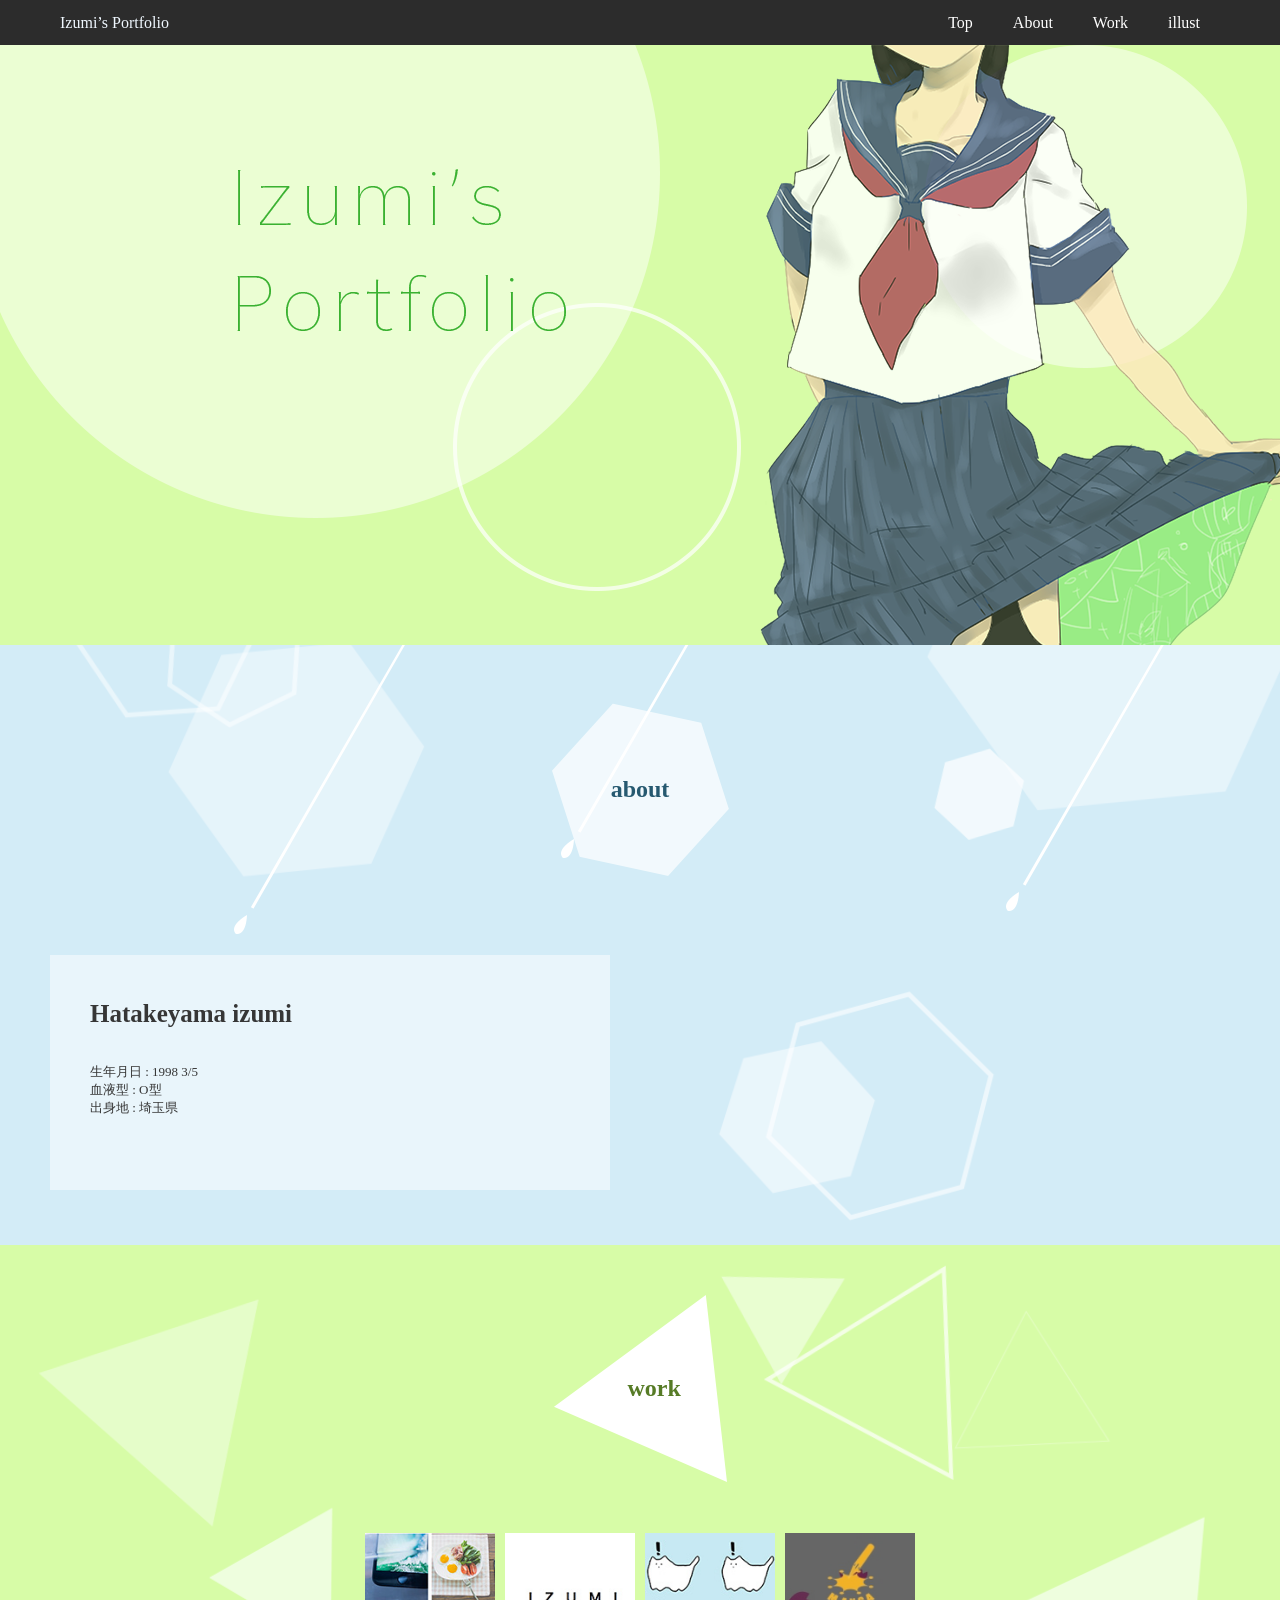
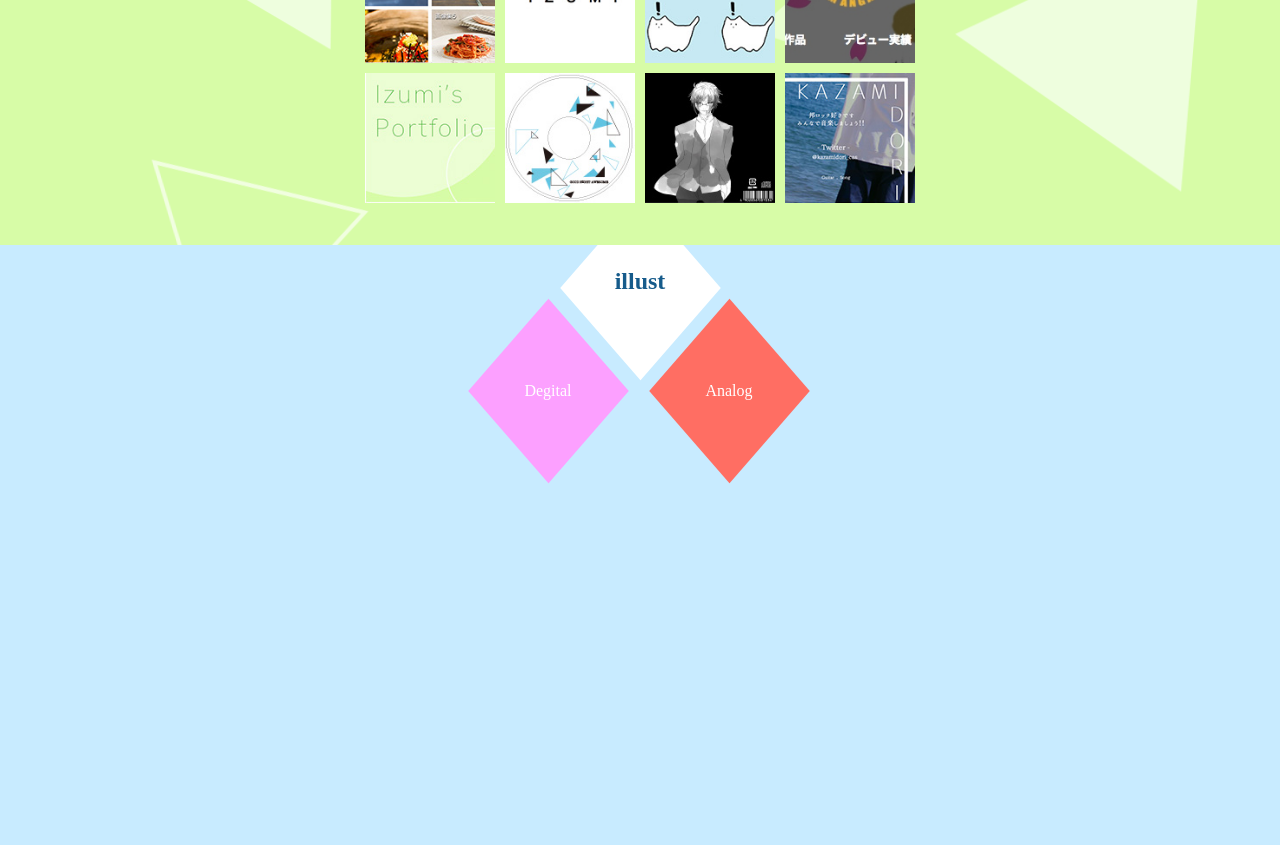
==== index.html @ aaff5a30 "no message" ====
<!DOCTYPE>
<html>

<head>
  <meta charset="utf-8">
  <link rel="stylesheet" href="css/common.css">
  <link rel="stylesheet" href="css/material.css">
    <link rel="stylesheet" href="css/colorbox.css">
  <title></title>
</head>

<body id="index">
  <header>
      <p class="logo">Izumi’s Portfolio</p>
      <ul class="nav">
          <li><a href="#index">Top</a></li>
          <li><a href="#about">About</a></li>
          <li><a href="#work">Work</a></li>
          <li><a href="#illust">illust</a></li>
      </ul>
  </header>
  <main id="main">
    <article>
      <section class="container" id="top">
        <h1 class="title"><img src="img/title.png" width="329" height="162" alt=""></h1>

        <div class="material">
          <p class="jk"><img src="img/common/main_illust.png" width="543" height="905" alt=""></p>
          <p class="maru_1"><img src="img/maru_1.png" width="323" height="323" alt=""></p>
          <p class="maru_2"><img src="img/maru_2.png" width="689" height="689" alt=""></p>
          <p class="maru_3"><img src="img/maru_3.png" width="288" height="288" alt=""></p>
        </div>
      </section>
      <section class="container" id="about">
          <h2 class="content_title">about</h2>
          <section class="profile">
           <h3>Hatakeyama izumi</h3>
              <p>生年月日 : 1998 3/5</p>
              <p>血液型 : O型</p>
              <p>出身地 : 埼玉県</p>
          </section>
        <div class="material">
          <p class="rain_01"><img src="img/rain_01.png" width="246" height="418" alt=""></p>
          <p class="rain_02"><img src="img/rain_02.png" width="211" height="358" alt=""></p>
          <p class="rain_03"><img src="img/rain_03.png" width="102" height="168" alt=""></p>
          <p class="rain_04"><img src="img/rain_04.png" width="250" height="427" alt=""></p>
          <p class="rain_05"><img src="img/rain_05.png" width="62" height="99" alt=""></p>
          <p class="rain_06"><img src="img/rain_06.png" width="247" height="420" alt=""></p>
          <p class="rain_07"><img src="img/rain_07.png" width="247" height="420" alt=""></p>
          <p class="rain_08"><img src="img/rain_08.png" width="50" height="80" alt=""></p>
          <p class="rain_09"><img src="img/rain_09.png" width="125" height="211" alt=""></p>
          <p class="roku_01"><img src="img/roku_01.png" width="379" height="334" alt=""></p>
          <p class="roku_03"><img src="img/roku_03.png" width="156" height="153" alt=""></p>
          <p class="roku_04"><img src="img/roku_04.png" width="92" height="90" alt=""></p>
          <p class="roku_05"><img src="img/roku_05.png" width="228" height="230" alt=""></p>
            <p class="roku_07"><img src="img/roku_06.png" width="139" height="149" alt=""></p>
          <p class="roku_07"><img src="img/roku_07.png" width="257" height="236" alt=""></p>
          <p class="roku_08"><img src="img/roku_08.png" width="190" height="165" alt=""></p>
        </div>
      </section>
      <section class="container" id="work">
          <h2 class="content_title">work</h2>
          
          <ul class="work_items">
          <li class="work_item"><a href="work/web/web_images/index.html" target="_blank"><img src="img/web/web_images.jpg" width="150" height="150"></a></li>
          <li class="work_item"><a href="work/web/web_izumi/index.html" target="_blank"><img src="img/web/web_izumi.jpg" width="150" height="150"></a></li>
          <li class="work_item"><a href="work/web/web_neko/index.html" target="_blank"><img src="img/web/web_neko.jpg" width="150" height="150"></a></li>
          <li class="work_item"><a href="http://manga.technosweb.com/" target="_blank"><img src="img/web/web_cafe1.jpg" width="150" height="150"></a></li>
          <li class="work_item"><a href="work/web/portfolio.jpg" target="_blank" class="colorbox" title="Parallax効果を用いたポートフォリオサイトデザイン"><img src="img/web/web_portfolio.jpg" width="150" height="150"></a></li>
              
          <li class="work_item"><a href="work/degital/jk.jpg" target="_blank" class="colorbox" title="円盤と歌詞カードのデザインを決めました。"><img src="img/degital/cd.jpg" width="150" height="150"></a></li>
          <li class="work_item"><a href="work/degital/cd.jpg" target="_blank" class="colorbox" title="ジャケットをイラストで決めました。"><img src="img/degital/jk.jpg" width="150" height="150"></a></li>
          <li class="work_item"><a href="work/degital/panhu.jpg" target="_blank" class="colorbox" title="知り合いのポップをデザインしました。"><img src="img/degital/panhu.jpg" width="150" height="150"></a></li>
        </ul>
          
        <div class="material">
          <p class="triangle_01"><img src="img/triangle_01.png" width="212" height="221" alt=""></p>    
            <p class="triangle_02"><img src="img/triangle_02.png" width="156" height="140" alt=""></p>
          <p class="triangle_03"><img src="img/triangle_03.png" width="44" height="46" alt=""></p>
          <p class="triangle_04"><img src="img/triangle_04.png" width="56" height="52" alt=""></p>
          <p class="triangle_06"><img src="img/triangle_06.png" width="191" height="216" alt=""></p>
          <p class="triangle_07"><img src="img/triangle_07.png" width="100" height="102" alt=""></p>
          <p class="triangle_08"><img src="img/triangle_08.png" width="124" height="113" alt=""></p>
          <p class="triangle_09"><img src="img/triangle_09.png" width="249" height="275" alt=""></p>
          <p class="triangle_10"><img src="img/triangle_10.png" width="223" height="226" alt=""></p>
          <p class="triangle_11"><img src="img/triangle_11.png" width="123" height="142" alt=""></p>
          <p class="triangle_12"><img src="img/triangle_12.png" width="142" height="128" alt=""></p>
        </div>
      </section>
      <section class="container" id="illust">
          <h2 class="content_title">illust</h2> 
            <ul class="illust_menu content_portfolio">
                <li class="degital">Degital</li>
                <li class="analog">Analog</li>
          </ul>
          <div class="portfolio">
            <ul class="illust_items">
              <li class="illust_item"><a href="work/illust/illust1.jpg" class="colorbox" title=""><img src="img/illust/illust_01.png" width="161" height="186"></a></li>
              <li class="illust_item"><a href="work/illust/illust2.gif" class="colorbox" title=""><img src="img/illust/illust_02.png" width="161" height="186"></a></li>
              <li class="illust_item"><a href="work/illust/illust3.jpg" class="colorbox" title=""><img src="img/illust/illust_03.png" width="161" height="186"></a></li>
              <li class="illust_item"><a href="work/illust/illust4.jpg" class="colorbox" title=""><img src="img/illust/illust_04.png" width="161" height="186"></a></li>
              <li class="illust_item"><a href="work/illust/illust5.jpg" class="colorbox" title=""><img src="img/illust/illust_05.png" width="161" height="186"></a></li>
              <li class="illust_item"><a href="work/illust/illust6.jpg" class="colorbox" title=""><img src="img/illust/illust_06.png" width="161" height="186"></a></li>
              <li class="illust_item"><a href="work/illust/illust7.jpg" class="colorbox" title=""><img src="img/illust/illust_07.png" width="161" height="186"></a></li>
              <li class="illust_item"><a href="work/illust/illust8.gif" class="colorbox" title=""><img src="img/illust/illust_08.png" width="161" height="186"></a></li>
              <li class="illust_item"><a href="work/illust/illust9.jpg" class="colorbox" title=""><img src="img/illust/illust_09.png" width="161" height="186"></a></li>
              <li class="illust_item"><a href="work/illust/illust10.jpg" class="colorbox" title=""><img src="img/illust/illust_10.png" width="161" height="186"></a></li>
              <li class="illust_item"><a href="work/illust/illust11.jpg" class="colorbox" title=""><img src="img/illust/illust_11.png" width="161" height="186"></a></li>
              <li class="illust_item"><a href="work/illust/illust12.jpg" class="colorbox" title=""><img src="img/illust/illust_12.png" width="161" height="186"></a></li>
              <li class="illust_item"><a href="work/illust/illust13.jpg" class="colorbox" title=""><img src="img/illust/illust_13.png" width="161" height="186"></a></li>           
            </ul>
            <ul class="illust_items">
              <li class="illust_item"><a href="work/kirie/kirie1.jpg" class="colorbox" title=""><img src="img/kirie/kirie1.png" width="161" height="186"></a></li>
              <li class="illust_item"><a href="work/kirie/kirie2.jpg" class="colorbox" title=""><img src="img/kirie/kirie2.png" width="161" height="186"></a></li>
              <li class="illust_item"><a href="work/kirie/kirie3.jpg" class="colorbox" title=""><img src="img/kirie/kirie3.png" width="161" height="186"></a></li>
              <li class="illust_item"><a href="work/kirie/kirie4.jpg" class="colorbox" title=""><img src="img/kirie/kirie4.png" width="161" height="186"></a></li>
              <li class="illust_item"><a href="work/kirie/kirie5.jpg" class="colorbox" title=""><img src="img/kirie/kirie5.png" width="161" height="186"></a></li>
              <li class="illust_item"><a href="work/kirie/kirie6.jpg" class="colorbox" title=""><img src="img/kirie/kirie6.png" width="161" height="186"></a></li>
              <li class="illust_item"><a href="work/kirie/kirie7.jpg" class="colorbox" title=""><img src="img/kirie/kirie7.png" width="161" height="186"></a></li>
              <li class="illust_item"><a href="work/kirie/kirie8.jpg" class="colorbox" title=""><img src="img/kirie/kirie8.png" width="161" height="186"></a></li>
              <li class="illust_item"><a href="work/kirie/kirie9.jpg" class="colorbox" title=""><img src="img/kirie/kirie9.png" width="161" height="186"></a></li>
              <li class="illust_item"><a href="work/kirie/kirie10.jpg" class="colorbox" title=""><img src="img/kirie/kirie10.png" width="161" height="186"></a></li>
              <li class="illust_item"><a href="work/kirie/kirie11.jpg" class="colorbox" title=""><img src="img/kirie/kirie11.png" width="161" height="186"></a></li>
              <li class="illust_item"><a href="work/kirie/kirie12.jpg" class="colorbox" title=""><img src="img/kirie/kirie12.png" width="161" height="186"></a></li>
              <li class="illust_item"><a href="work/kirie/kirie13.jpg" class="colorbox" title=""><img src="img/kirie/kirie13.png" width="161" height="186"></a></li> 
            </ul>
        </div>
          
        <div class="material">
          <p class="dia_01"><img src="img/dia_01.png" width="64" height="73" alt=""></p>
          <p class="dia_02"><img src="img/dia_02.png" width="64" height="73" alt=""></p>
          <p class="dia_03"><img src="img/dia_03.png" width="64" height="73" alt=""></p>
          <p class="dia_04"><img src="img/dia_04.png" width="64" height="73" alt=""></p>
          <p class="dia_05"><img src="img/dia_05.png" width="64" height="73" alt=""></p>
          <p class="dia_06"><img src="img/dia_06.png" width="64" height="73" alt=""></p>
          <p class="dia_07"><img src="img/dia_07.png" width="51" height="59" alt=""></p>
          <p class="dia_08"><img src="img/dia_08.png" width="64" height="73" alt=""></p>
          <p class="dia_09"><img src="img/dia_09.png" width="141" height="162" alt=""></p>
          <p class="dia_10"><img src="img/dia_10.png" width="122" height="140" alt=""></p>
          <p class="dia_11"><img src="img/dia_11.png" width="122" height="140" alt=""></p>
          <p class="dia_12"><img src="img/dia_12.png" width="122" height="140" alt=""></p>
          <p class="dia_13"><img src="img/dia_13.png" width="183" height="210" alt=""></p>
          <p class="dia_14"><img src="img/dia_14.png" width="141" height="162" alt=""></p>
          <p class="dia_15"><img src="img/dia_15.png" width="141" height="162" alt=""></p>
          <p class="dia_16"><img src="img/dia_16.png" width="141" height="162" alt=""></p>
          <p class="dia_17"><img src="img/dia_17.png" width="64" height="73" alt=""></p>
          <p class="dia_18"><img src="img/dia_18.png" width="53" height="61" alt=""></p>
          <p class="dia_19"><img src="img/dia_19.png" width="64" height="73" alt=""></p>
          <p class="dia_20"><img src="img/dia_20.png" width="64" height="73" alt=""></p>
          <p class="dia_21"><img src="img/dia_21.png" width="64" height="73" alt=""></p>
          <p class="dia_22"><img src="img/dia_22.png" width="64" height="73" alt=""></p>
          <p class="dia_23"><img src="img/dia_23.png" width="64" height="73" alt=""></p>
          <p class="dia_24"><img src="img/dia_24.png" width="141" height="162" alt=""></p>
          <p class="dia_25"><img src="img/dia_25.png" width="122" height="140" alt=""></p>
          <p class="dia_26"><img src="img/dia_26.png" width="122" height="140" alt=""></p>
          <p class="dia_27"><img src="img/dia_27.png" width="122" height="140" alt=""></p>
          <p class="dia_28"><img src="img/dia_28.png" width="183" height="210" alt=""></p>
          <p class="dia_29"><img src="img/dia_29.png" width="183" height="210" alt=""></p>
          <p class="dia_30"><img src="img/dia_30.png" width="141" height="162" alt=""></p>
          <p class="dia_31"><img src="img/dia_31.png" width="141" height="162" alt=""></p>
        </div>
      </section>
    </article>
  </main>

  <script src="js/jquery.js"></script>
  <script src="js/jquery.scrollParallax.min.js"></script>
  <script src="js/common.js"></script>
  <script src="js/jquery.tab.min.js"></script>
  <script src="js/jquery.easing.1.3.min.js"></script>
  <script src="js/jquery.smoothPageScroll.min.js"></script>
    <script src="./js/jquery.colorbox-min.js"></script>
<script>
$("#web .colorbox").colorbox({rel:'web'});
$("#work .colorbox").colorbox({rel:'degital'});
$("#illust .colorbox").colorbox({rel:'analog'});
    
$('a[href^="#"]').smoothPageScroll();
    
$('.illust_menu').tab({});
</script>
</body>
</html>
---- css/common.css ----
@charset "utf-8";
* {
  margin: 0;
  padding: 0;
}

.container {
    min-width: 1080px;
  height: 600px;
  overflow: hidden;
    position: relative;
}

.material {
  width: 1000px;
  height: 600px;
  margin: 0 auto;
    top: 0;
    left: 0;
    right: 0;
  position: absolute;
}

.material > * {
  position: absolute;
  transform: rotate(0);
}

#main {
padding-top: 45px;
  overflow: hidden;
}

/* -------header------- */

header{
    height: 45px;
    background-color: #2c2c2c;
    position: fixed;
    width: 100%;
    z-index: 99999;
}


.nav{
    overflow: hidden;
    position: absolute;
    right: 60px;
    top: 0;
    margin: 0px;
    line-height: 45px;
}

.nav li{
    list-style: none;
    float: left;
    margin: auto 20px;
}

.logo{
    color: aliceblue;
    margin: auto 60px;
    line-height: 45px;
}

a{
    color: #ffffff;
    text-decoration: none;
}

a:hover {
    z-index: 1001;
    opacity: 0.8;
    color: #fff291;
} 

/* top
--------------------------------------*/
#top {
  background-color: #d7fca7;
}

.title {
  position: absolute;
  width: 1000px;
  margin: 0 auto;
  left: 0;
  right: 0;
}

.title img {
  position: absolute;
  width: 329px;
  height: 162px;
  left: 97px;
  top: 124px;
  z-index: 5;
}

p.jk{
    width: 543px;
    height: 905px;
    left: 620px;
    z-index: 6;
}


/* about
--------------------------------------*/
#about {
  background-color: #d3ecf7;
    position: relative;
}

#about .content_title {
    background-image: url(../img/common/about_title_bg.png);
    width: 177px;
    height: 173px;
    text-align: center;
    line-height: 173px;
    margin: 58 auto;
    color: #265970;
}

.profile {
    background-color: rgba(255, 255, 255, 0.5);
    width: 560px;
    height: 235px;
    padding: 45px 40px;
    box-sizing: border-box;
    position: absolute;
    left: 50px;
    top: 310px;
    z-index: 10;
}

.profile h3 {
    font-size: 25px;
    margin-bottom: 35px;
    color: #363636;
}

.profile p {
    font-size: 13px;
    color: #363636;
}

/* work
--------------------------------------*/
#work {
  background-color: #d7fca7;
}


#work .content_title {
    background-image: url(../img/common/work_title_bg.png);
    width: 173px;
    height: 187px;
    margin: 50 auto;
    color: #567b26;
    padding: 80px 74px;
    box-sizing: border-box;
}

.work_item {
  margin: 0 4px 8px;
  letter-spacing: normal;
  display: inline-block;
}
.work_item a {
  display: block;
  width: 132px;
  height: 132px;
}

.work_item img {
  margin: 1px;
  width: 130px;
  height: 130px;
}

.work_items {
    margin: auto;
    width: 560px;
  text-align: center;
  letter-spacing: -.4em;
  font-size: 0;
  text-align: left;
  position: relative;
  z-index: 100;
}



/* illust
--------------------------------------*/
#illust {
  background-color: #c8ebff;
}

#illust > *:hover {
    z-index: 999999;
}

#illust .content_title {
    background-image: url(../img/common/illust_title_bg.png);
    width: 161px;
    height: 186px;
    text-align: center;
    line-height: 173px;
    margin: 0 auto;
    color: #165b8b;
    margin-top: -50px;
}

/*メニュー*/
.illust_menu {
    list-style: none;
    width: 365px;
    margin: -93px auto -93px;
    overflow: hidden;
    position: relative;
    z-index: 1000;
} 


.illust_menu li {
    background-repeat: no-repeat;
    width: 161px;
    height: 186px;
    position: relative;
    z-index: 70;
    text-align: center;
    line-height: 186px;
    color: #ffffff;
    float: left;
    margin: 10px;
}

.illust_menu li:hover {
    cursor: pointer;
    opacity: 0.8
}

.illust_menu .degital {
    background-image: url(../img/menu_dlia01.png);
} 


.illust_menu .analog {
    background-image:url(../img/menu_dlia02.png);
} 


/*イラストと切り絵サムネイルエリア*/
.illust_items {
    margin: 0 auto;
    width: 1086px;
    margin-top: 93px;
}

.illust_items.off {
    display: none;
} 


.illust_items img {
    display: block;
}

.illust_item{
    margin: 10px;
    float: left;
    list-style: none;
    position: relative;
    z-index: 100;
}


.illust_item:hover {
    z-index: 1001;
    opacity: 0.8;
} 

.illust_item{
    margin-top: -93px;
}

.illust_item:nth-child(1),
.illust_item:nth-child(11n +  1) {
    margin-left: 100px;
}

.illust_item:nth-child(5),
.illust_item:nth-child(11n + 5) {
    margin-right: 0px;
}
---- css/material.css ----
@charset "utf-8";


/* top
--------------------------------------*/

p.jk{
    width: 543px;
    height: 905px;
    left: 620px;
    z-index: 6;
}

p.maru_1 {
  width: 323px;
  height: 323px;
  left: 784px;
  top: 0px;
  z-index: 4;
}

p.maru_2 {
  width: 689px;
  height: 689px;
  left: -169px;
  top: -216px;
  z-index: 3;
}

p.maru_3 {
  width: 288px;
  height: 288px;
  left: 313px;
  top: 258px;
  z-index: 2;
}

p.background {
  width: 1000px;
  height: 600px;
  left: -101px;
  top: -1px;
  z-index: 1;
}


/* about
--------------------------------------*/

/* rain */
p.rain_01 {
  width: 246px;
  height: 418px;
  left: 137px;
  top: 0px;
  z-index: 18;
}

p.rain_02 {
  width: 211px;
  height: 358px;
  left: 296px;
  top: 0px;
  z-index: 17;
}

p.rain_03 {
  width: 102px;
  height: 168px;
  left: 205px;
  top: 0px;
  z-index: 16;
}

p.rain_04 {
  width: 250px;
  height: 427px;
  left: -26px;
  top: 0px;
  z-index: 15;
}

p.rain_05 {
  width: 62px;
  height: 99px;
  left: 784px;
  top: 0px;
  z-index: 14;
}

p.rain_06 {
  width: 247px;
  height: 420px;
  left: 1025px;
  top: -100px;
  z-index: 13;
}

p.rain_07 {
  width: 247px;
  height: 420px;
  left: 734px;
  top: 0px;
  z-index: 12;
}

p.rain_08 {
  width: 50px;
  height: 80px;
  left: 553px;
  top: 0px;
  z-index: 11;
}

p.rain_09 {
  width: 125px;
  height: 211px;
  left: 623px;
  top: 0px;
  z-index: 10;
}

p.roku_01 {
  width: 379px;
  height: 334px;
  left: 786px;
  top: 112px;
  z-index: 9;
}

p.roku_03 {
  width: 156px;
  height: 153px;
  left: 579px;
  top: 462px;
  z-index: 8;
}

p.roku_04 {
  width: 92px;
  height: 90px;
  left: 793px;
  top: 423px;
  z-index: 7;
}

p.roku_05 {
  width: 228px;
  height: 230px;
  left: 626px;
  top: 240px;
  z-index: 6;
}

p.roku_06 {
  width: 139px;
  height: 149px;
  left: 779px;
  top: 70px;
  z-index: 5;
}

p.roku_07 {
  width: 257px;
  height: 236px;
  left: 28px;
  top: 78px;
  z-index: 4;
}

p.roku_08 {
  width: 190px;
  height: 165px;
  left: -68px;
  top: 4px;
  z-index: 3;
}


/* work
--------------------------------------*/

p.triangle_01 {
  width: 212px;
  height: 221px;
  left: 20px;
  top: 250px;
  z-index: 14;
}

p.triangle_02 {
  width: 156px;
  height: 140px;
  left: 815px;
  top: 366px;
  z-index: 13;
}

p.triangle_03 {
  width: 44px;
  height: 46px;
  left: 686px;
  top: 41px;
  z-index: 12;
}

p.triangle_04 {
  width: 56px;
  height: 52px;
  left: 391px;
  top: 502px;
  z-index: 11;
}

p.triangle_06 {
  width: 191px;
  height: 203px;
  left: 623px;
  top: 397px;
  z-index: 10;
}

p.triangle_07 {
  width: 100px;
  height: 102px;
  left: 615px;
  top: 517px;
  z-index: 9;
}

p.triangle_08 {
  width: 124px;
  height: 113px;
  left: 585px;
  top: 161px;
  z-index: 8;
}

p.triangle_09 {
  width: 249px;
  height: 275px;
  left: 815px;
  top: -10px;
  z-index: 7;
}

p.triangle_10 {
  width: 223px;
  height: 226px;
  left: -100px;
  top: 302px;
  z-index: 6;
}

p.triangle_11 {
  width: 123px;
  height: 142px;
  left: 69px;
  top: 44px;
  z-index: 5;
}

p.triangle_12 {
  width: 142px;
  height: 128px;
  left: 64px;
  top: 451px;
  z-index: 4;
}


/* illust
--------------------------------------*/


/* dia */
p.dia_01 {
	width: 64px;
	height: 73px;
	left: 861px;
	top: 430px;
	z-index: 32;
}
p.dia_02 {
	width: 64px;
	height: 73px;
	left: 621px;
	top: 556px;
	z-index: 31;
}
p.dia_03 {
	width: 64px;
	height: 73px;
	left: 1052px;
	top: 19px;
	z-index: 30;
}
p.dia_04 {
	width: 64px;
	height: 73px;
	left: 1055px;
	top: 308px;
	z-index: 29;
}
p.dia_05 {
	width: 64px;
	height: 73px;
	left: 812px;
	top: 491px;
	z-index: 28;
}
p.dia_06 {
	width: 64px;
	height: 73px;
	left: 820px;
	top: 322px;
	z-index: 27;
}
p.dia_07 {
	width: 51px;
	height: 59px;
	left: 784px;
	top: 543px;
	z-index: 26;
}
p.dia_08 {
	width: 64px;
	height: 73px;
	left: 836px;
	top: 552px;
	z-index: 25;
}
p.dia_09 {
	width: 141px;
	height: 162px;
	left: 897px;
	top: 103px;
	z-index: 24;
}
p.dia_10 {
	width: 122px;
	height: 140px;
	left: 1007px;
	top: 165px;
	z-index: 23;
}
p.dia_11 {
	width: 122px;
	height: 140px;
	left: 871px;
	top: 321px;
	z-index: 22;
}
p.dia_12 {
	width: 122px;
	height: 140px;
	left: 939px;
	top: 242px;
	z-index: 21;
}
p.dia_13 {
	width: 183px;
	height: 210px;
	left: 874px;
	top: 439px;
	z-index: 20;
}
p.dia_14 {
	width: 141px;
	height: 162px;
	left: 975px;
	top: 349px;
	z-index: 19;
}
p.dia_15 {
	width: 141px;
	height: 162px;
	left: 751px;
	top: -149px;
	z-index: 18;
}
p.dia_16 {
	width: 141px;
	height: 162px;
	left: 820px;
	top: 190px;
	z-index: 17;
}
p.dia_17 {
	width: 64px;
	height: 73px;
	left: 121px;
	top: 527px;
	z-index: 16;
}
p.dia_18 {
	width: 53px;
	height: 61px;
	left: 209px;
	top: -4px;
	z-index: 15;
}
p.dia_19 {
	width: 64px;
	height: 73px;
	left: -102px;
	top: 352px;
	z-index: 14;
}
p.dia_20 {
	width: 64px;
	height: 73px;
	left: 242px;
	top: 565px;
	z-index: 13;
}
p.dia_21 {
	width: 64px;
	height: 73px;
	left: 185px;
	top: 543px;
	z-index: 12;
}
p.dia_22 {
	width: 64px;
	height: 73px;
	left: 133px;
	top: 338px;
	z-index: 11;
}
p.dia_23 {
	width: 64px;
	height: 73px;
	left: 158px;
	top: 485px;
	z-index: 10;
}
p.dia_24 {
	width: 141px;
	height: 162px;
	left: -21px;
	top: 468px;
	z-index: 9;
}
p.dia_25 {
	width: 122px;
	height: 140px;
	left: -112px;
	top: 428px;
	z-index: 8;
}
p.dia_26 {
	width: 122px;
	height: 140px;
	left: 24px;
	top: 272px;
	z-index: 7;
}
p.dia_27 {
	width: 122px;
	height: 140px;
	left: -44px;
	top: 351px;
	z-index: 6;
}
p.dia_28 {
	width: 183px;
	height: 210px;
	left: -159px;
	top: -112px;
	z-index: 5;
}
p.dia_29 {
	width: 183px;
	height: 210px;
	left: -40px;
	top: 84px;
	z-index: 4;
}
p.dia_30 {
	width: 141px;
	height: 162px;
	left: -99px;
	top: 222px;
	z-index: 3;
}
p.dia_31 {
	width: 141px;
	height: 162px;
	left: 56px;
	top: 381px;
	z-index: 2;
}
---- css/colorbox.css ----
/*
    Colorbox Core Style:
    The following CSS is consistent between example themes and should not be altered.
*/
#colorbox, #cboxOverlay, #cboxWrapper{position:absolute; top:0; left:0; z-index:9999; overflow:hidden; -webkit-transform: translate3d(0,0,0);}
#cboxWrapper {max-width:none;}
#cboxOverlay{position:fixed; width:100%; height:100%;}
#cboxMiddleLeft, #cboxBottomLeft{clear:left;}
#cboxContent{position:relative;}
#cboxLoadedContent{overflow:auto; -webkit-overflow-scrolling: touch;}
#cboxTitle{margin:0;}
#cboxLoadingOverlay, #cboxLoadingGraphic{position:absolute; top:0; left:0; width:100%; height:100%;}
#cboxPrevious, #cboxNext, #cboxClose, #cboxSlideshow{cursor:pointer;}
.cboxPhoto{float:left; margin:auto; border:0; display:block; max-width:none; -ms-interpolation-mode:bicubic;}
.cboxIframe{width:100%; height:100%; display:block; border:0; padding:0; margin:0;}
#colorbox, #cboxContent, #cboxLoadedContent{box-sizing:content-box; -moz-box-sizing:content-box; -webkit-box-sizing:content-box;}

/* 
    User Style:
    Change the following styles to modify the appearance of Colorbox.  They are
    ordered & tabbed in a way that represents the nesting of the generated HTML.
*/
#cboxOverlay{background:url(images/overlay.png) repeat 0 0; opacity: 0.9; filter: alpha(opacity = 90);}
#colorbox{outline:0;}
    #cboxTopLeft{width:21px; height:21px; background:url(images/controls.png) no-repeat -101px 0;}
    #cboxTopRight{width:21px; height:21px; background:url(images/controls.png) no-repeat -130px 0;}
    #cboxBottomLeft{width:21px; height:21px; background:url(images/controls.png) no-repeat -101px -29px;}
    #cboxBottomRight{width:21px; height:21px; background:url(images/controls.png) no-repeat -130px -29px;}
    #cboxMiddleLeft{width:21px; background:url(images/controls.png) left top repeat-y;}
    #cboxMiddleRight{width:21px; background:url(images/controls.png) right top repeat-y;}
    #cboxTopCenter{height:21px; background:url(images/border.png) 0 0 repeat-x;}
    #cboxBottomCenter{height:21px; background:url(images/border.png) 0 -29px repeat-x;}
    #cboxContent{background:#fff; overflow:hidden;}
        .cboxIframe{background:#fff;}
        #cboxError{padding:50px; border:1px solid #ccc;}
        #cboxLoadedContent{margin-bottom:28px;}
        #cboxTitle{position:absolute; bottom:4px; left:0; text-align:center; width:100%; color:#949494;}
        #cboxCurrent{position:absolute; bottom:4px; left:58px; color:#949494;}
        #cboxLoadingOverlay{background:url(images/loading_background.png) no-repeat center center;}
        #cboxLoadingGraphic{background:url(images/loading.gif) no-repeat center center;}

        /* these elements are buttons, and may need to have additional styles reset to avoid unwanted base styles */
        #cboxPrevious, #cboxNext, #cboxSlideshow, #cboxClose {border:0; padding:0; margin:0; overflow:visible; width:auto; background:none; }
        
        /* avoid outlines on :active (mouseclick), but preserve outlines on :focus (tabbed navigating) */
        #cboxPrevious:active, #cboxNext:active, #cboxSlideshow:active, #cboxClose:active {outline:0;}

        #cboxSlideshow{position:absolute; bottom:4px; right:30px; color:#0092ef;}
        #cboxPrevious{position:absolute; bottom:0; left:0; background:url(images/controls.png) no-repeat -75px 0; width:25px; height:25px; text-indent:-9999px;}
        #cboxPrevious:hover{background-position:-75px -25px;}
        #cboxNext{position:absolute; bottom:0; left:27px; background:url(images/controls.png) no-repeat -50px 0; width:25px; height:25px; text-indent:-9999px;}
        #cboxNext:hover{background-position:-50px -25px;}
        #cboxClose{position:absolute; bottom:0; right:0; background:url(images/controls.png) no-repeat -25px 0; width:25px; height:25px; text-indent:-9999px;}
        #cboxClose:hover{background-position:-25px -25px;}

/*
  The following fixes a problem where IE7 and IE8 replace a PNG's alpha transparency with a black fill
  when an alpha filter (opacity change) is set on the element or ancestor element.  This style is not applied to or needed in IE9.
  See: http://jacklmoore.com/notes/ie-transparency-problems/
*/
.cboxIE #cboxTopLeft,
.cboxIE #cboxTopCenter,
.cboxIE #cboxTopRight,
.cboxIE #cboxBottomLeft,
.cboxIE #cboxBottomCenter,
.cboxIE #cboxBottomRight,
.cboxIE #cboxMiddleLeft,
.cboxIE #cboxMiddleRight {
    filter: progid:DXImageTransform.Microsoft.gradient(startColorstr=#00FFFFFF,endColorstr=#00FFFFFF);
}
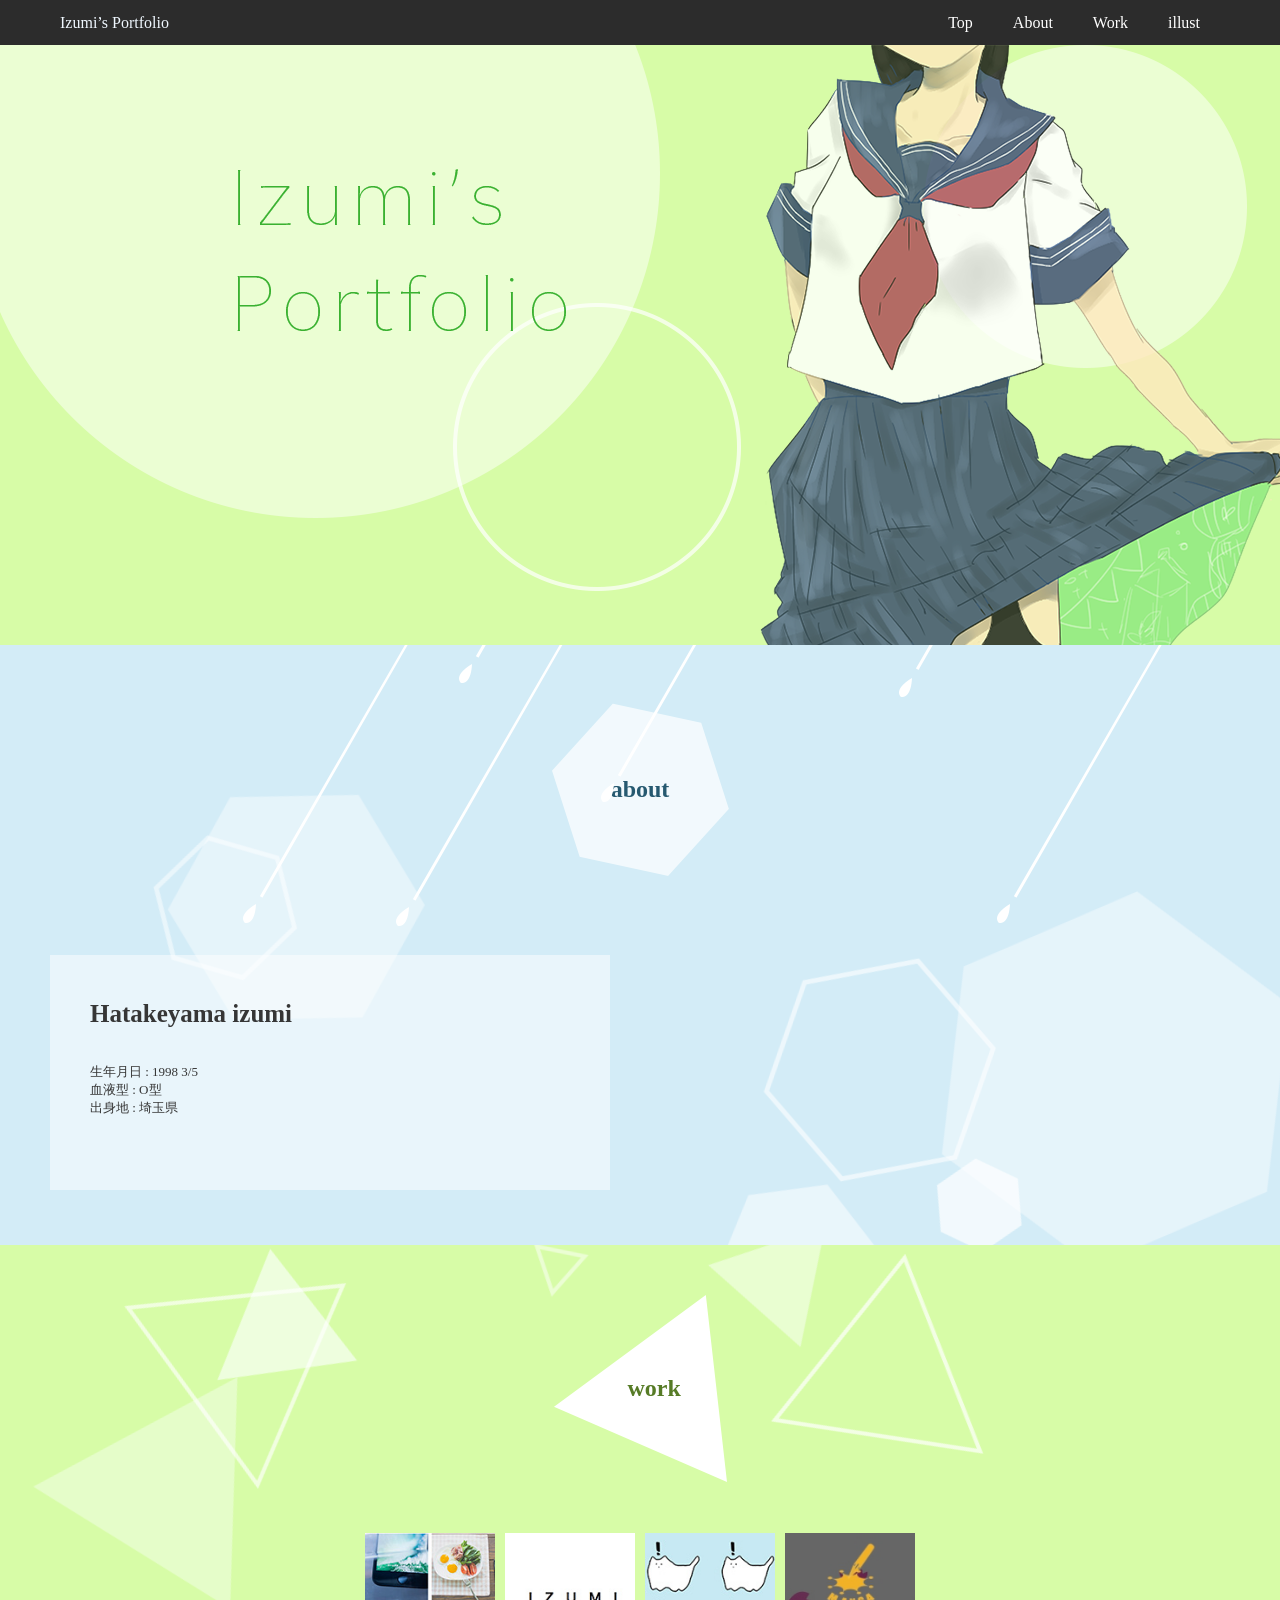
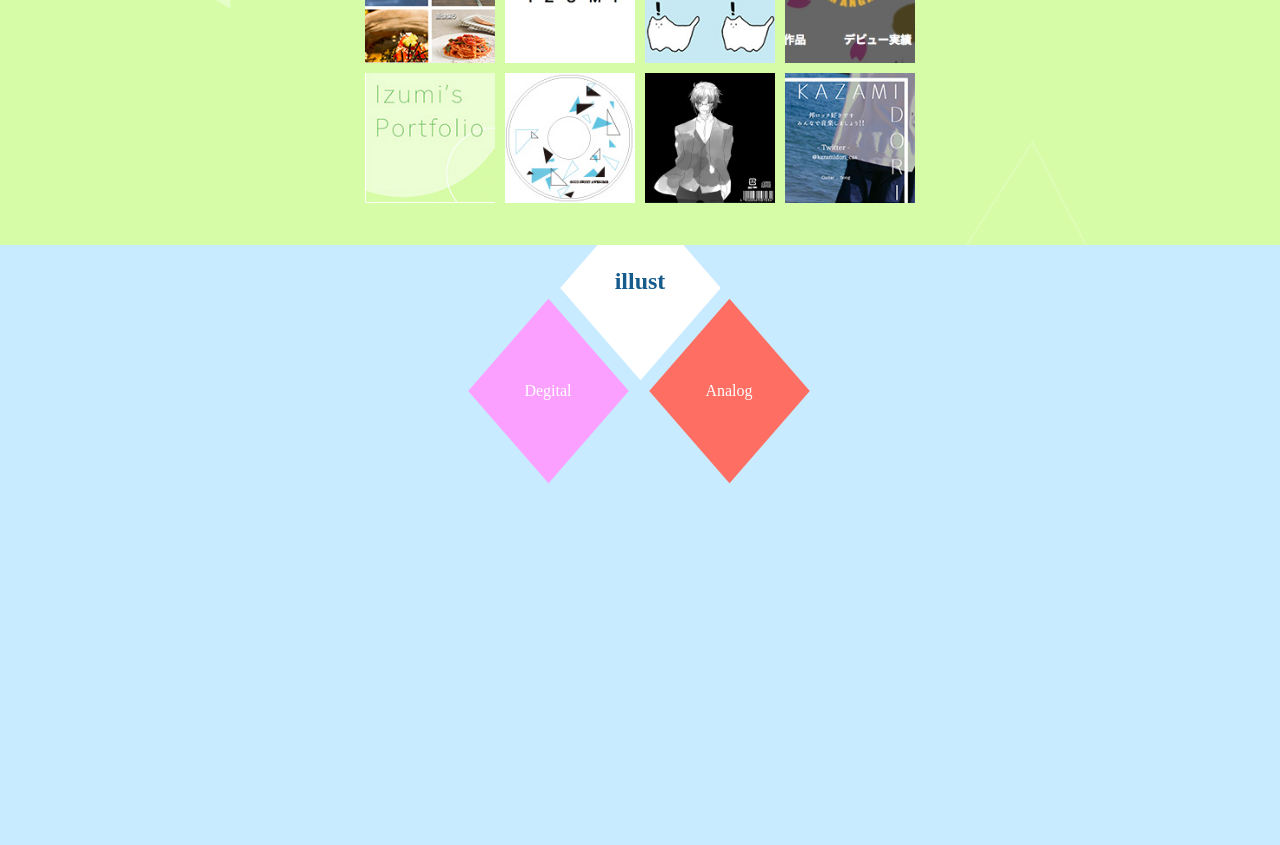
==== commit 63e958c3: "インデント修正" ====
--- a/index.html
+++ b/index.html
@@ -53,7 +53,7 @@
           <p class="roku_03"><img src="img/roku_03.png" width="156" height="153" alt=""></p>
           <p class="roku_04"><img src="img/roku_04.png" width="92" height="90" alt=""></p>
           <p class="roku_05"><img src="img/roku_05.png" width="228" height="230" alt=""></p>
-            <p class="roku_07"><img src="img/roku_06.png" width="139" height="149" alt=""></p>
+          <p class="roku_07"><img src="img/roku_06.png" width="139" height="149" alt=""></p>
           <p class="roku_07"><img src="img/roku_07.png" width="257" height="236" alt=""></p>
           <p class="roku_08"><img src="img/roku_08.png" width="190" height="165" alt=""></p>
         </div>
@@ -75,7 +75,7 @@
           
         <div class="material">
           <p class="triangle_01"><img src="img/triangle_01.png" width="212" height="221" alt=""></p>    
-            <p class="triangle_02"><img src="img/triangle_02.png" width="156" height="140" alt=""></p>
+          <p class="triangle_02"><img src="img/triangle_02.png" width="156" height="140" alt=""></p>
           <p class="triangle_03"><img src="img/triangle_03.png" width="44" height="46" alt=""></p>
           <p class="triangle_04"><img src="img/triangle_04.png" width="56" height="52" alt=""></p>
           <p class="triangle_06"><img src="img/triangle_06.png" width="191" height="216" alt=""></p>
@@ -92,7 +92,7 @@
             <ul class="illust_menu content_portfolio">
                 <li class="degital">Degital</li>
                 <li class="analog">Analog</li>
-          </ul>
+            </ul>
           <div class="portfolio">
             <ul class="illust_items">
               <li class="illust_item"><a href="work/illust/illust1.jpg" class="colorbox" title=""><img src="img/illust/illust_01.png" width="161" height="186"></a></li>
